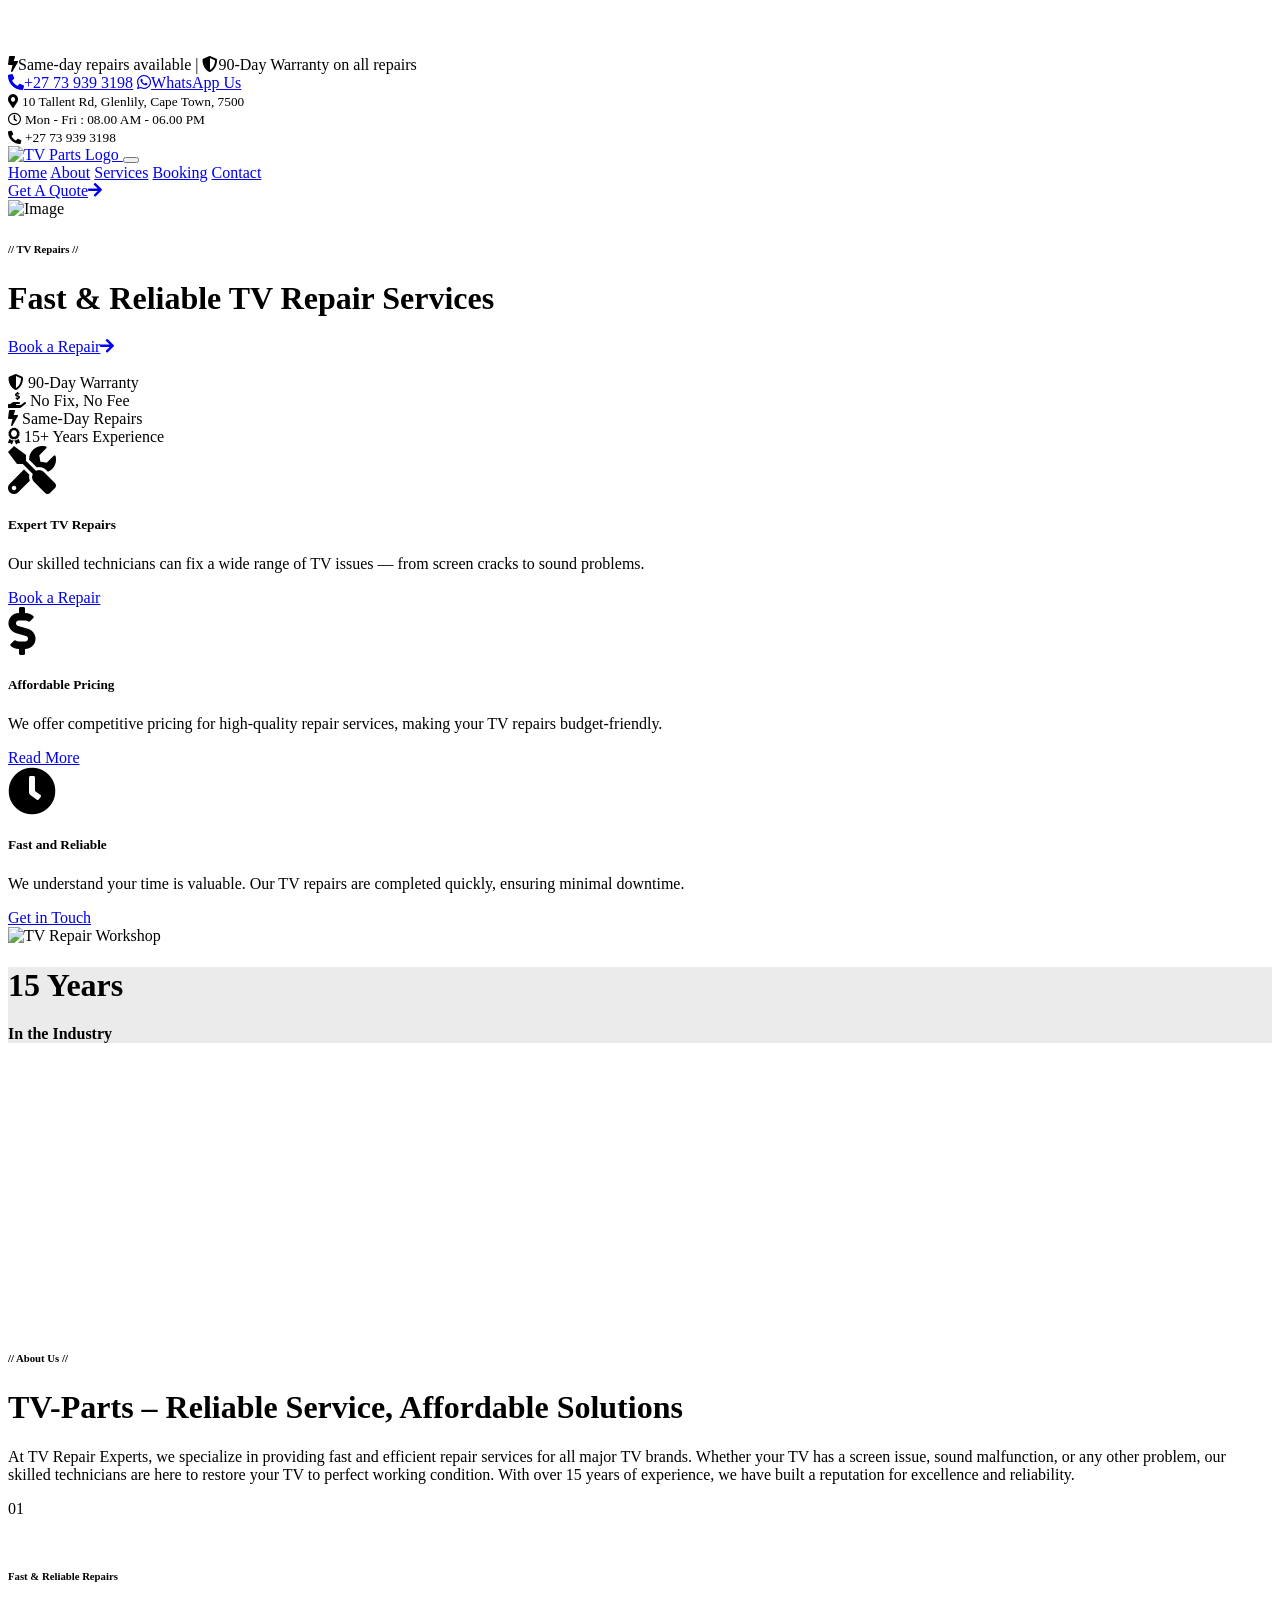
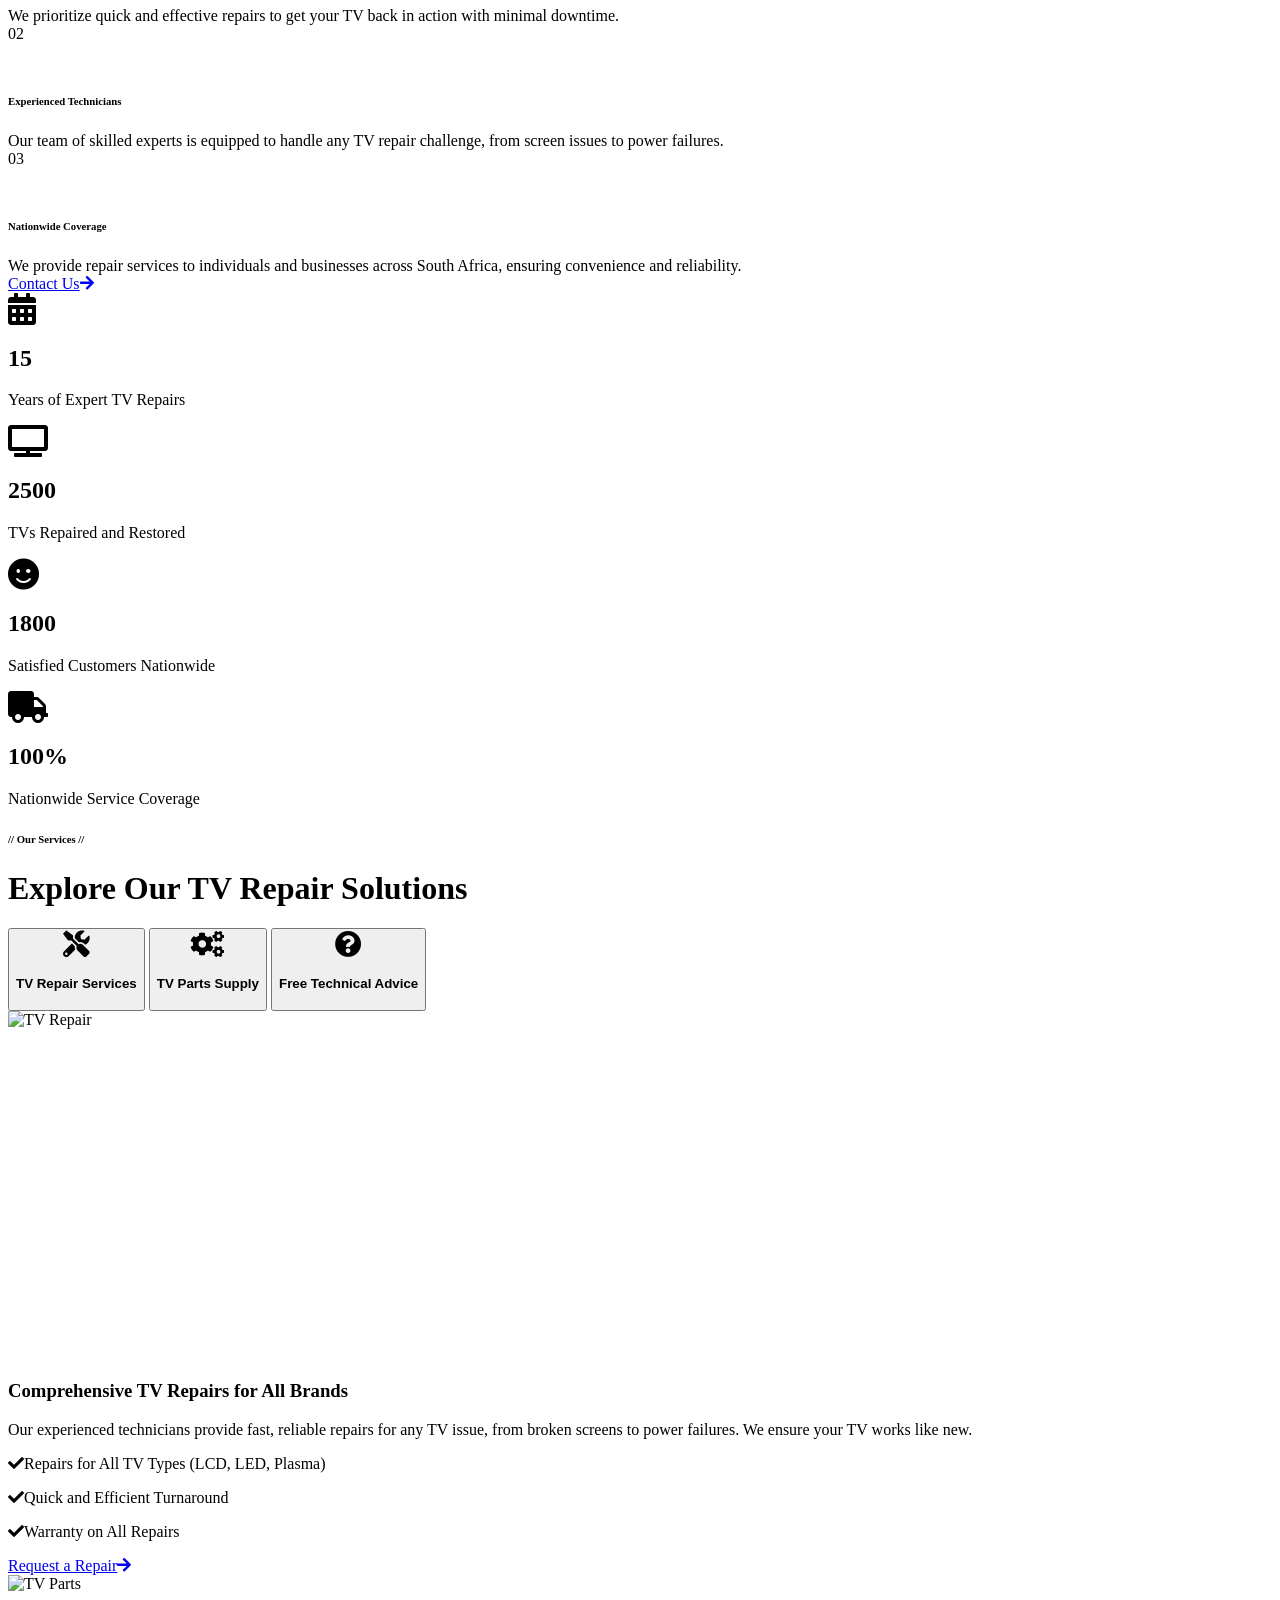
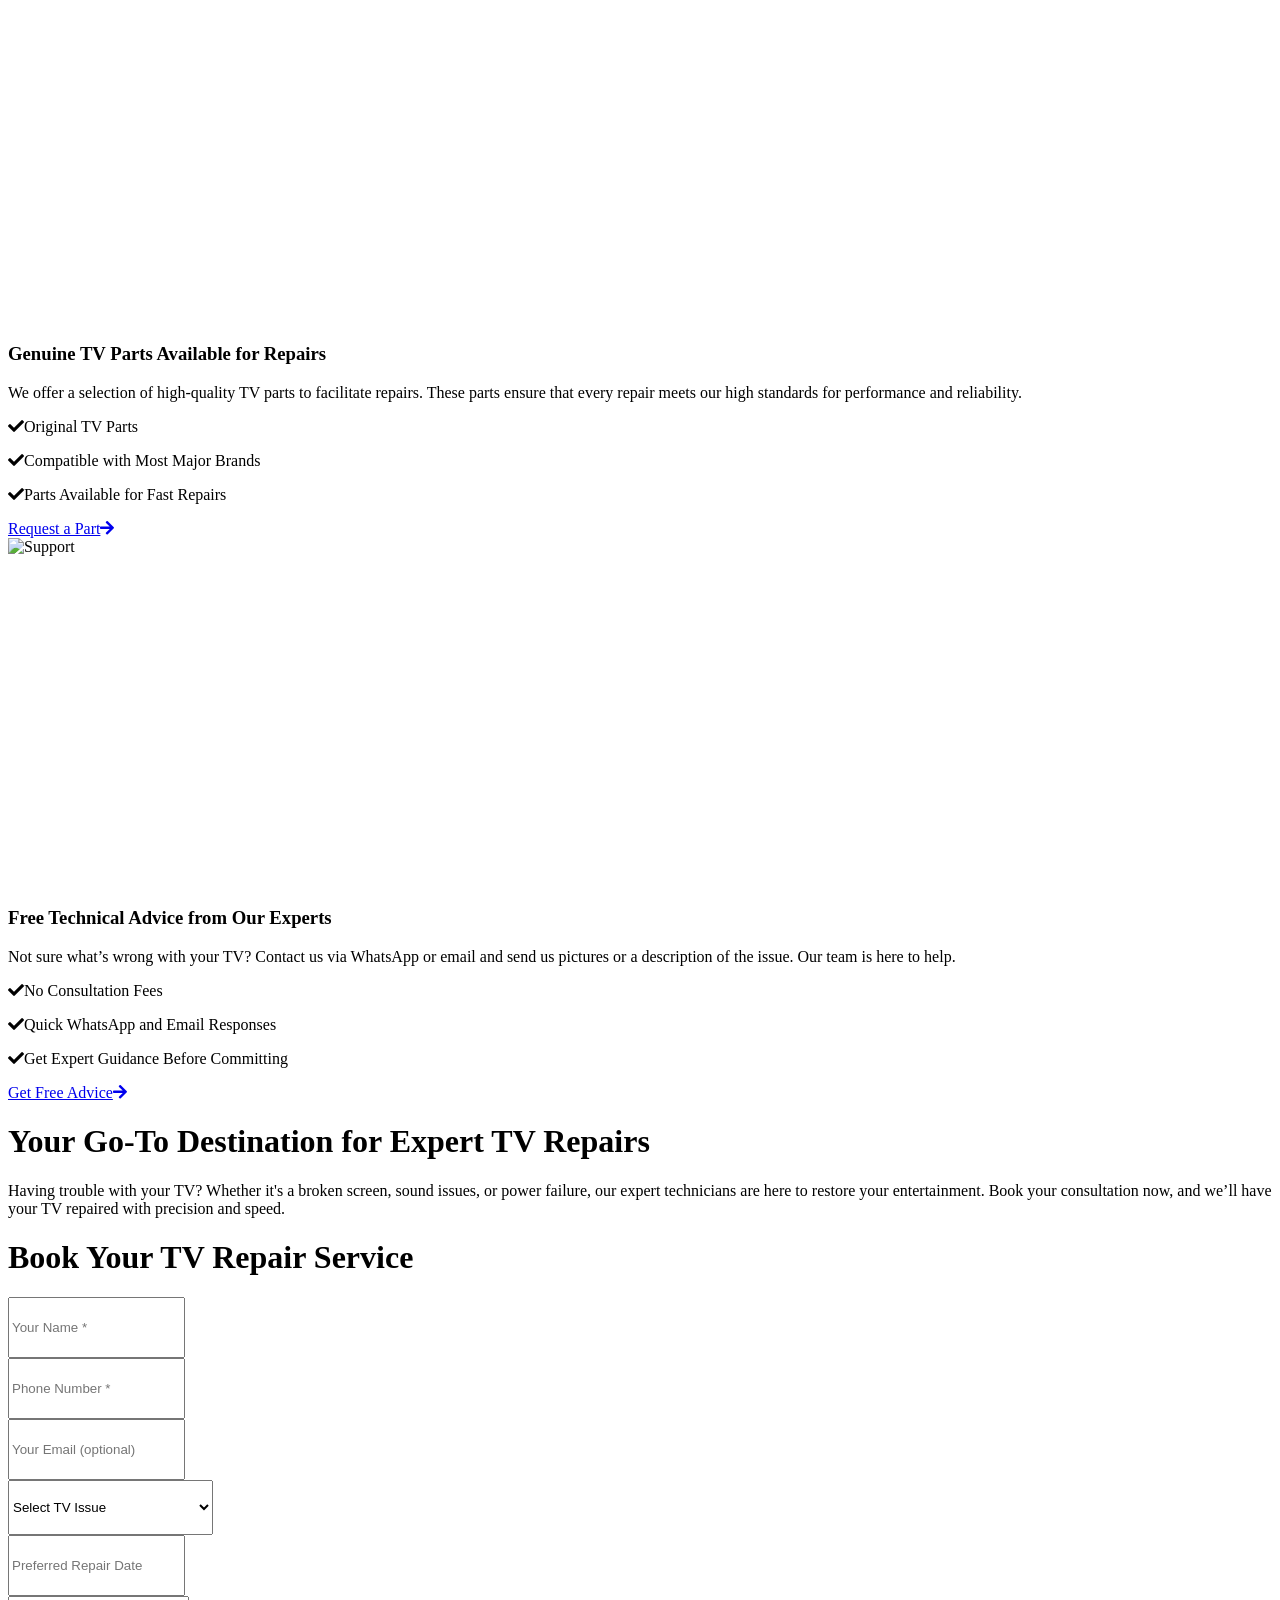
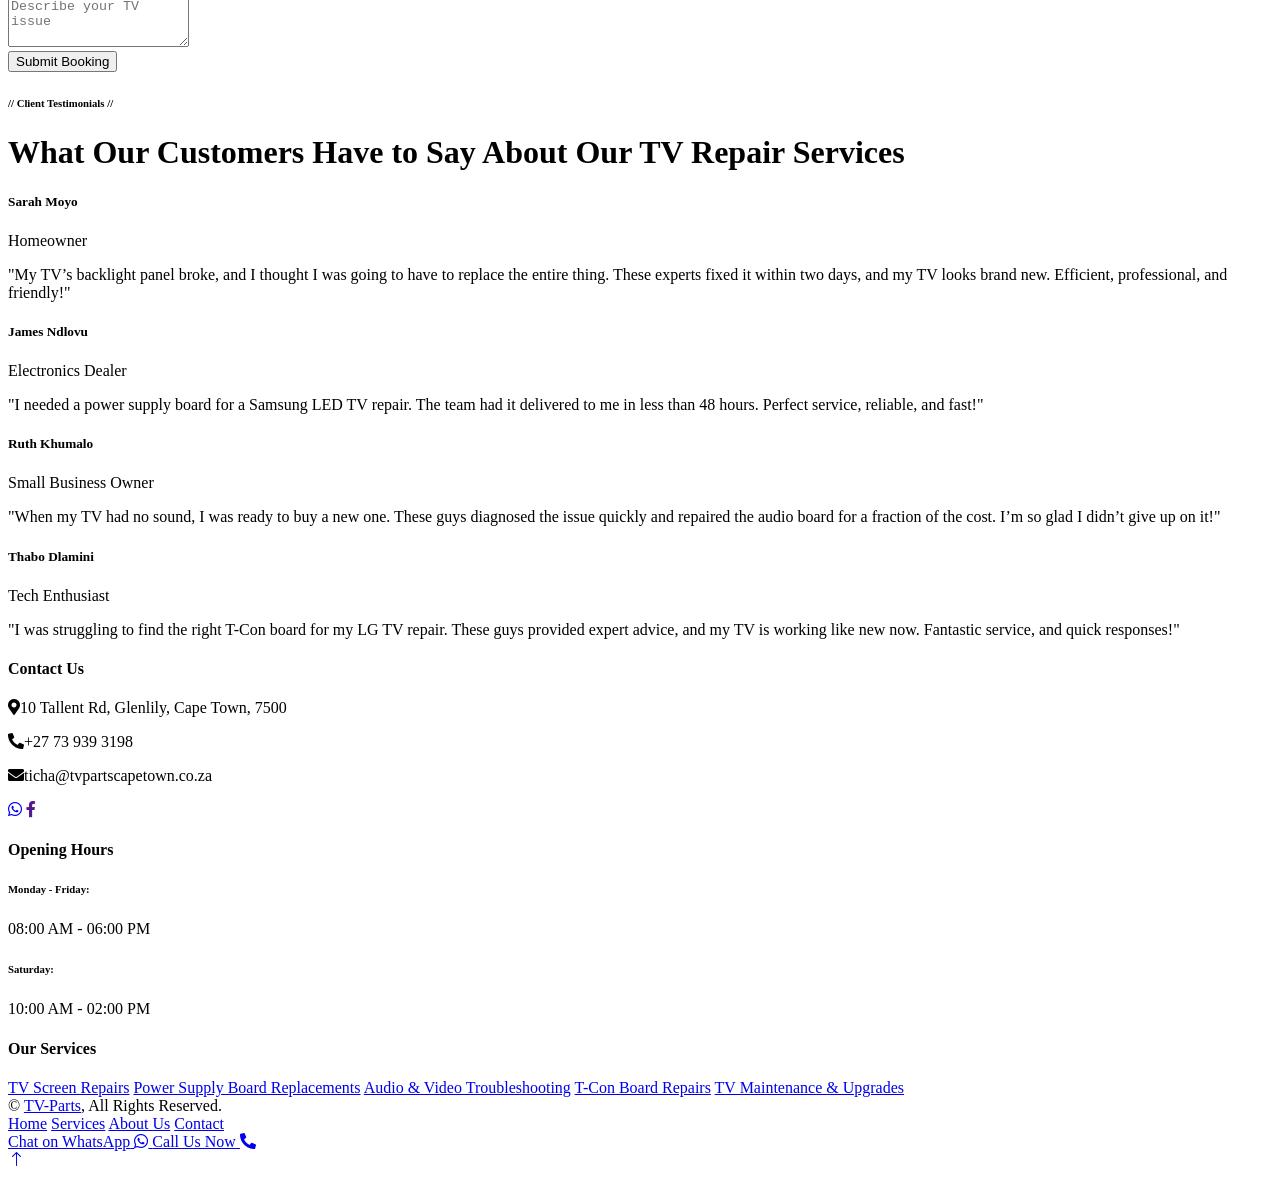
==== index.html @ e62d8621 "Add files via upload" ====
<!DOCTYPE html>
<html lang="en">

<head>
    <meta charset="utf-8">
    <title>Home - Professional TV Repairs in Cape Town</title>
    <meta content="width=device-width, initial-scale=1.0" name="viewport">
    <meta name="description"
        content="Affordable, expert TV repairs in Cape Town. We fix all brands and models—fast, honest, and guaranteed service." />
    <meta name="robots" content="index, follow, max-snippet:-1, max-video-preview:-1, max-image-preview:large" />
    <link rel="canonical" href="https://tvparts.netlify.app/" />
    <meta property="og:title" content="TV Repairs - Fast & Reliable Service in Cape Town" />
    <meta property="og:description"
        content="Need a TV repaired or a replacement part? Our workshop offers trusted repairs and quality parts at the best prices in Cape Town." />

    <!-- Favicon -->
    <link rel="icon" type="image/png" href="/favicon-96x96.png" sizes="96x96" />
    <link rel="icon" type="image/svg+xml" href="/favicon.svg" />
    <link rel="shortcut icon" href="/favicon.ico" />
    <link rel="apple-touch-icon" sizes="180x180" href="/apple-touch-icon.png" />
    <meta name="apple-mobile-web-app-title" content="TV Parts" />
    <link rel="manifest" href="/site.webmanifest" />

    <!-- Google Web Fonts -->
    <link rel="preconnect" href="https://fonts.googleapis.com">
    <link rel="preconnect" href="https://fonts.gstatic.com" crossorigin>
    <link href="https://fonts.googleapis.com/css2?family=Barlow:wght@600;700&family=Ubuntu:wght@400;500&display=swap"
        rel="stylesheet">

    <!-- Icon Font Stylesheet -->
    <link href="https://cdnjs.cloudflare.com/ajax/libs/font-awesome/5.10.0/css/all.min.css" rel="stylesheet">
    <link href="https://cdn.jsdelivr.net/npm/bootstrap-icons@1.4.1/font/bootstrap-icons.css" rel="stylesheet">

    <!-- Libraries Stylesheet -->
    <link href="lib/animate/animate.min.css" rel="stylesheet">
    <link href="lib/owlcarousel/assets/owl.carousel.min.css" rel="stylesheet">
    <link href="lib/tempusdominus/css/tempusdominus-bootstrap-4.min.css" rel="stylesheet" />

    <!-- Customized Bootstrap Stylesheet -->
    <link href="css/bootstrap.min.css" rel="stylesheet">

    <!-- Template Stylesheet -->
    <link href="css/style.css" rel="stylesheet">

    <!-- Google tag (gtag.js) -->
    <script async src="https://www.googletagmanager.com/gtag/js?id=G-TW5PKXW6RY"></script>
    <script>
        window.dataLayer = window.dataLayer || [];
        function gtag() { dataLayer.push(arguments); }
        gtag('js', new Date());
        gtag('config', 'G-TW5PKXW6RY');
    </script>
</head>

<body>
    <!-- Spinner Start -->
    <div id="spinner"
        class="show bg-white position-fixed translate-middle w-100 vh-100 top-50 start-50 d-flex align-items-center justify-content-center">
        <div class="spinner-border text-primary" style="width: 3rem; height: 3rem;" role="status">
            <span class="sr-only">Loading...</span>
        </div>
    </div>
    <!-- Spinner End -->


    <!-- Sticky Top Contact Bar -->
    <div class="top-contact-bar d-none d-md-block">
        <div class="container">
            <div class="d-flex justify-content-between align-items-center">
                <div>
                    <i class="fa fa-bolt me-2"></i>Same-day repairs available | <i
                        class="fa fa-shield-alt ms-3 me-2"></i>90-Day Warranty on all repairs
                </div>
                <div>
                    <a href="tel:+27739393198" class="me-4"><i class="fa fa-phone-alt me-2"></i>+27 73 939 3198</a>
                    <a href="https://wa.me/27739393198" class="highlight"><i class="fab fa-whatsapp me-2"></i>WhatsApp
                        Us</a>
                </div>
            </div>
        </div>
    </div>
    <!-- Sticky Top Contact Bar End -->


    <!-- Topbar Start -->
    <div class="container-fluid bg-light p-0">
        <div class="row gx-0 d-none d-lg-flex">
            <div class="col-lg-7 px-5 text-start">
                <div class="h-100 d-inline-flex align-items-center py-3 me-4">
                    <small class="fa fa-map-marker-alt text-primary me-2"></small>
                    <small>10 Tallent Rd, Glenlily, Cape Town, 7500</small>
                </div>
                <div class="h-100 d-inline-flex align-items-center py-3">
                    <small class="far fa-clock text-primary me-2"></small>
                    <small>Mon - Fri : 08.00 AM - 06.00 PM</small>
                </div>
            </div>
            <div class="col-lg-5 px-5 text-end">
                <div class="h-100 d-inline-flex align-items-center py-3 me-4">
                    <small class="fa fa-phone-alt text-primary me-2"></small>
                    <small>+27 73 939 3198
                    </small>
                </div>
                <!--
                <div class="h-100 d-inline-flex align-items-center">
                    <a class="btn btn-sm-square bg-white text-primary me-1" href=""><i class="fab fa-facebook-f"></i></a>
                    <a class="btn btn-sm-square bg-white text-primary me-1" href=""><i class="fab fa-twitter"></i></a>
                    <a class="btn btn-sm-square bg-white text-primary me-1" href=""><i class="fab fa-linkedin-in"></i></a>
                    <a class="btn btn-sm-square bg-white text-primary me-0" href=""><i class="fab fa-instagram"></i></a>
                </div>
                -->
            </div>
        </div>
    </div>
    <!-- Topbar End -->


    <!-- Navbar Start -->
    <nav class="navbar navbar-expand-lg bg-white navbar-light shadow sticky-top p-0">
        <a href="index.html" class="navbar-brand d-flex align-items-center px-4 px-lg-5">
            <img src="img/TV-Parts-logo.svg" alt="TV Parts Logo" height="50">
        </a>

        <button type="button" class="navbar-toggler me-4" data-bs-toggle="collapse" data-bs-target="#navbarCollapse">
            <span class="navbar-toggler-icon"></span>
        </button>
        <div class="collapse navbar-collapse" id="navbarCollapse">
            <div class="navbar-nav ms-auto p-4 p-lg-0">
                <a href="index.html" class="nav-item nav-link active">Home</a>
                <a href="about.html" class="nav-item nav-link">About</a>
                <a href="service.html" class="nav-item nav-link">Services</a>
                <a href="booking.html" class="nav-item nav-link">Booking</a>
                <a href="contact.html" class="nav-item nav-link">Contact</a>
            </div>
            <a href="booking.html" class="btn btn-primary py-4 px-lg-5 d-none d-lg-block">Get A Quote<i
                    class="fa fa-arrow-right ms-3"></i></a>
        </div>
    </nav>
    <!-- Navbar End -->


    <!-- Carousel Start -->
    <div class="container-fluid p-0 mb-5">
        <div id="header-carousel" class="carousel slide" data-bs-ride="carousel">
            <div class="carousel-inner">
                <!--
                <div class="carousel-item active">
                    <img class="w-100" src="img/carousel-bg-1.jpg" alt="Image">
                    <div class="carousel-caption d-flex align-items-center">
                        <div class="container">
                            <div class="row align-items-center justify-content-center justify-content-lg-start">
                                <div class="col-10 col-lg-7 text-center text-lg-start">
                                    <h6 class="text-white text-uppercase mb-3 animated slideInDown">// Replacement Parts //</h6>
                                    <h1 class="display-3 text-white mb-4 pb-3 animated slideInDown">High-Quality TV Parts at Affordable Prices</h1>
                                    <a href="booking.html" class="btn btn-primary py-3 px-5 animated slideInDown">Shop Now<i class="fa fa-arrow-right ms-3"></i></a>
                                </div>
                                <div class="col-lg-5 d-none d-lg-flex animated zoomIn">
                                    <img class="img-fluid" src="img/carousel-1.png" alt="">
                                </div>
                            </div>
                        </div>
                    </div>
                </div>
                -->
                <div class="carousel-item active">
                    <img class="w-100" src="img/carousel-bg-2.jpg" alt="Image">
                    <div class="carousel-caption d-flex align-items-center">
                        <div class="container">
                            <div class="row align-items-center justify-content-center justify-content-lg-start">
                                <div class="col-10 col-lg-7 text-center text-lg-start">
                                    <h6 class="text-white text-uppercase mb-3 animated slideInDown">// TV Repairs //
                                    </h6>
                                    <h1 class="display-3 text-white mb-4 pb-3 animated slideInDown">Fast & Reliable TV
                                        Repair Services</h1>
                                    <a href="booking.html" class="btn btn-primary py-3 px-5 animated slideInDown">Book a
                                        Repair<i class="fa fa-arrow-right ms-3"></i></a>
                                </div>
                                <div class="col-lg-5 d-none d-lg-flex animated zoomIn">
                                    <img class="img-fluid" src="img/carousel-2.png" alt="">
                                </div>
                            </div>
                        </div>
                    </div>
                </div>
            </div>
            <!--
            <button class="carousel-control-prev" type="button" data-bs-target="#header-carousel"
                data-bs-slide="prev">
                <span class="carousel-control-prev-icon" aria-hidden="true"></span>
                <span class="visually-hidden">Previous</span>
            </button>
            <button class="carousel-control-next" type="button" data-bs-target="#header-carousel"
                data-bs-slide="next">
                <span class="carousel-control-next-icon" aria-hidden="true"></span>
                <span class="visually-hidden">Next</span>
            </button>
            -->
        </div>
    </div>
    <!-- Carousel End -->


    <!-- Trust Badges -->
    <div class="trust-badges wow fadeIn" data-wow-delay="0.1s">
        <div class="container">
            <div class="row text-center">
                <div class="col-md-3 col-6 mb-3 mb-md-0">
                    <div class="trust-badge">
                        <i class="fa fa-shield-alt"></i>
                        <span>90-Day Warranty</span>
                    </div>
                </div>
                <div class="col-md-3 col-6 mb-3 mb-md-0">
                    <div class="trust-badge">
                        <i class="fa fa-hand-holding-usd"></i>
                        <span>No Fix, No Fee</span>
                    </div>
                </div>
                <div class="col-md-3 col-6">
                    <div class="trust-badge">
                        <i class="fa fa-bolt"></i>
                        <span>Same-Day Repairs</span>
                    </div>
                </div>
                <div class="col-md-3 col-6">
                    <div class="trust-badge">
                        <i class="fa fa-award"></i>
                        <span>15+ Years Experience</span>
                    </div>
                </div>
            </div>
        </div>
    </div>
    <!-- Trust Badges End -->


    <!-- Info Start -->
    <div class="container-xxl py-5">
        <div class="container">
            <div class="row g-4">
                <!-- Reliable TV Repairs -->
                <div class="col-lg-4 col-md-6 wow fadeInUp" data-wow-delay="0.1s">
                    <div class="d-flex py-5 px-4 bg-light">
                        <i class="fa fa-tools fa-3x text-primary flex-shrink-0"></i>
                        <div class="ps-4">
                            <h5 class="mb-3">Expert TV Repairs</h5>
                            <p>Our skilled technicians can fix a wide range of TV issues — from screen cracks to sound
                                problems.</p>
                            <a class="text-secondary border-bottom" href="booking.html">Book a Repair</a>
                        </div>
                    </div>
                </div>

                <!-- Affordable TV Repair Services -->
                <div class="col-lg-4 col-md-6 wow fadeInUp" data-wow-delay="0.3s">
                    <div class="d-flex py-5 px-4">
                        <i class="fa fa-dollar-sign fa-3x text-primary flex-shrink-0"></i>
                        <div class="ps-4">
                            <h5 class="mb-3">Affordable Pricing</h5>
                            <p>We offer competitive pricing for high-quality repair services, making your TV repairs
                                budget-friendly.</p>
                            <a class="text-secondary border-bottom" href="#about">Read More</a>
                        </div>
                    </div>
                </div>

                <!-- Fast and Reliable Service -->
                <div class="col-lg-4 col-md-6 wow fadeInUp" data-wow-delay="0.5s">
                    <div class="d-flex py-5 px-4 bg-light">
                        <i class="fa fa-clock fa-3x text-primary flex-shrink-0"></i>
                        <div class="ps-4">
                            <h5 class="mb-3">Fast and Reliable</h5>
                            <p>We understand your time is valuable. Our TV repairs are completed quickly, ensuring
                                minimal downtime.</p>
                            <a class="text-secondary border-bottom" href="contact.html">Get in Touch</a>
                        </div>
                    </div>
                </div>
            </div>
        </div>
    </div>
    <!-- Info End -->




    <!-- About Start -->
    <div class="container-xxl py-5" id="about">
        <div class="container">
            <div class="row g-5">
                <!-- Image Section -->
                <div class="col-lg-6 pt-4" style="min-height: 400px;">
                    <div class="position-relative h-100 wow fadeIn" data-wow-delay="0.1s">
                        <img class="position-absolute img-fluid w-100 h-100" src="img/about.jpg"
                            style="object-fit: cover;" alt="TV Repair Workshop">
                        <div class="position-absolute top-0 end-0 mt-n4 me-n4 py-4 px-5"
                            style="background: rgba(0, 0, 0, .08);">
                            <h1 class="display-4 text-white mb-0">15 <span class="fs-4">Years</span></h1>
                            <h4 class="text-white">In the Industry</h4>
                        </div>
                    </div>
                </div>

                <!-- Text Content -->
                <div class="col-lg-6">
                    <h6 class="text-primary text-uppercase">// About Us //</h6>
                    <h1 class="mb-4"><span class="text-primary">TV-Parts</span> – Reliable Service, Affordable Solutions
                    </h1>
                    <p class="mb-4">
                        At TV Repair Experts, we specialize in providing fast and efficient repair services for all
                        major TV brands. Whether your TV has a screen issue, sound malfunction, or any other problem,
                        our skilled technicians are here to restore your TV to perfect working condition. With over 15
                        years of experience, we have built a reputation for excellence and reliability.
                    </p>

                    <!-- Feature List -->
                    <div class="row g-4 mb-3 pb-3">
                        <!-- Fast and Reliable Repairs -->
                        <div class="col-12 wow fadeIn" data-wow-delay="0.1s">
                            <div class="d-flex">
                                <div class="bg-light d-flex flex-shrink-0 align-items-center justify-content-center mt-1"
                                    style="width: 45px; height: 45px;">
                                    <span class="fw-bold text-secondary">01</span>
                                </div>
                                <div class="ps-3">
                                    <h6>Fast & Reliable Repairs</h6>
                                    <span>We prioritize quick and effective repairs to get your TV back in action with
                                        minimal downtime.</span>
                                </div>
                            </div>
                        </div>

                        <!-- Expert Technicians -->
                        <div class="col-12 wow fadeIn" data-wow-delay="0.3s">
                            <div class="d-flex">
                                <div class="bg-light d-flex flex-shrink-0 align-items-center justify-content-center mt-1"
                                    style="width: 45px; height: 45px;">
                                    <span class="fw-bold text-secondary">02</span>
                                </div>
                                <div class="ps-3">
                                    <h6>Experienced Technicians</h6>
                                    <span>Our team of skilled experts is equipped to handle any TV repair challenge,
                                        from screen issues to power failures.</span>
                                </div>
                            </div>
                        </div>

                        <!-- Nationwide Service -->
                        <div class="col-12 wow fadeIn" data-wow-delay="0.5s">
                            <div class="d-flex">
                                <div class="bg-light d-flex flex-shrink-0 align-items-center justify-content-center mt-1"
                                    style="width: 45px; height: 45px;">
                                    <span class="fw-bold text-secondary">03</span>
                                </div>
                                <div class="ps-3">
                                    <h6>Nationwide Coverage</h6>
                                    <span>We provide repair services to individuals and businesses across South Africa,
                                        ensuring convenience and reliability.</span>
                                </div>
                            </div>
                        </div>
                    </div>

                    <a href="contact.html" class="btn btn-primary py-3 px-5">Contact Us<i
                            class="fa fa-arrow-right ms-3"></i></a>
                </div>
            </div>
        </div>
    </div>
    <!-- About End -->




    <!-- Fact Start -->
    <div class="container-fluid fact bg-dark my-5 py-5">
        <div class="container">
            <div class="row g-4">
                <!-- Years in Business -->
                <div class="col-md-6 col-lg-3 text-center wow fadeIn" data-wow-delay="0.1s">
                    <i class="fa fa-calendar-alt fa-2x text-white mb-3"></i>
                    <h2 class="text-white mb-2" data-toggle="counter-up">15</h2>
                    <p class="text-white mb-0">Years of Expert TV Repairs</p>
                </div>

                <!-- TVs Repaired -->
                <div class="col-md-6 col-lg-3 text-center wow fadeIn" data-wow-delay="0.3s">
                    <i class="fa fa-tv fa-2x text-white mb-3"></i>
                    <h2 class="text-white mb-2" data-toggle="counter-up">2500</h2>
                    <p class="text-white mb-0">TVs Repaired and Restored</p>
                </div>

                <!-- Clients Served -->
                <div class="col-md-6 col-lg-3 text-center wow fadeIn" data-wow-delay="0.5s">
                    <i class="fa fa-smile fa-2x text-white mb-3"></i>
                    <h2 class="text-white mb-2" data-toggle="counter-up">1800</h2>
                    <p class="text-white mb-0">Satisfied Customers Nationwide</p>
                </div>

                <!-- Nationwide Service -->
                <div class="col-md-6 col-lg-3 text-center wow fadeIn" data-wow-delay="0.7s">
                    <i class="fa fa-truck fa-2x text-white mb-3"></i>
                    <h2 class="text-white mb-2" data-toggle="">100%</h2>
                    <p class="text-white mb-0">Nationwide Service Coverage</p>
                </div>
            </div>
        </div>
    </div>
    <!-- Fact End -->



    <!-- Service Start -->
    <div class="container-xxl service py-5" id="services">
        <div class="container">
            <div class="text-center wow fadeInUp" data-wow-delay="0.1s">
                <h6 class="text-primary text-uppercase">// Our Services //</h6>
                <h1 class="mb-5">Explore Our TV Repair Solutions</h1>
            </div>
            <div class="row g-4 wow fadeInUp" data-wow-delay="0.3s">
                <div class="col-lg-4">
                    <div class="nav w-100 nav-pills me-4">
                        <button class="nav-link w-100 d-flex align-items-center text-start p-4 mb-4 active"
                            data-bs-toggle="pill" data-bs-target="#tab-pane-1" type="button">
                            <i class="fa fa-tools fa-2x me-3"></i>
                            <h4 class="m-0">TV Repair Services</h4>
                        </button>
                        <button class="nav-link w-100 d-flex align-items-center text-start p-4 mb-4"
                            data-bs-toggle="pill" data-bs-target="#tab-pane-2" type="button">
                            <i class="fa fa-cogs fa-2x me-3"></i>
                            <h4 class="m-0">TV Parts Supply</h4>
                        </button>
                        <button class="nav-link w-100 d-flex align-items-center text-start p-4 mb-0"
                            data-bs-toggle="pill" data-bs-target="#tab-pane-3" type="button">
                            <i class="fa fa-question-circle fa-2x me-3"></i>
                            <h4 class="m-0">Free Technical Advice</h4>
                        </button>
                    </div>
                </div>
                <div class="col-lg-8">
                    <div class="tab-content w-100">
                        <!-- TV Repair Services -->
                        <div class="tab-pane fade show active" id="tab-pane-1">
                            <div class="row g-4">
                                <div class="col-md-6" style="min-height: 350px;">
                                    <div class="position-relative h-100">
                                        <img class="position-absolute img-fluid w-100 h-100" src="img/service-1.jpg"
                                            style="object-fit: cover;" alt="TV Repair">
                                    </div>
                                </div>
                                <div class="col-md-6">
                                    <h3 class="mb-3">Comprehensive TV Repairs for All Brands</h3>
                                    <p class="mb-4">Our experienced technicians provide fast, reliable repairs for any
                                        TV issue, from broken screens to power failures. We ensure your TV works like
                                        new.</p>
                                    <p><i class="fa fa-check text-success me-3"></i>Repairs for All TV Types (LCD, LED,
                                        Plasma)</p>
                                    <p><i class="fa fa-check text-success me-3"></i>Quick and Efficient Turnaround</p>
                                    <p><i class="fa fa-check text-success me-3"></i>Warranty on All Repairs</p>
                                    <a href="contact.html" class="btn btn-primary py-3 px-5 mt-3">Request a Repair<i
                                            class="fa fa-arrow-right ms-3"></i></a>
                                </div>
                            </div>
                        </div>

                        <!-- TV Parts Supply -->
                        <div class="tab-pane fade" id="tab-pane-2">
                            <div class="row g-4">
                                <div class="col-md-6" style="min-height: 350px;">
                                    <div class="position-relative h-100">
                                        <img class="position-absolute img-fluid w-100 h-100" src="img/service-2.jpg"
                                            style="object-fit: cover;" alt="TV Parts">
                                    </div>
                                </div>
                                <div class="col-md-6">
                                    <h3 class="mb-3">Genuine TV Parts Available for Repairs</h3>
                                    <p class="mb-4">We offer a selection of high-quality TV parts to facilitate repairs.
                                        These parts ensure that every repair meets our high standards for performance
                                        and reliability.</p>
                                    <p><i class="fa fa-check text-success me-3"></i>Original TV Parts</p>
                                    <p><i class="fa fa-check text-success me-3"></i>Compatible with Most Major Brands
                                    </p>
                                    <p><i class="fa fa-check text-success me-3"></i>Parts Available for Fast Repairs</p>
                                    <a href="contact.html" class="btn btn-primary py-3 px-5 mt-3">Request a Part<i
                                            class="fa fa-arrow-right ms-3"></i></a>
                                </div>
                            </div>
                        </div>

                        <!-- Free Expert Advice -->
                        <div class="tab-pane fade" id="tab-pane-3">
                            <div class="row g-4">
                                <div class="col-md-6" style="min-height: 350px;">
                                    <div class="position-relative h-100">
                                        <img class="position-absolute img-fluid w-100 h-100" src="img/service-4.jpg"
                                            style="object-fit: cover;" alt="Support">
                                    </div>
                                </div>
                                <div class="col-md-6">
                                    <h3 class="mb-3">Free Technical Advice from Our Experts</h3>
                                    <p class="mb-4">Not sure what’s wrong with your TV? Contact us via WhatsApp or email
                                        and send us pictures or a description of the issue. Our team is here to help.
                                    </p>
                                    <p><i class="fa fa-check text-success me-3"></i>No Consultation Fees</p>
                                    <p><i class="fa fa-check text-success me-3"></i>Quick WhatsApp and Email Responses
                                    </p>
                                    <p><i class="fa fa-check text-success me-3"></i>Get Expert Guidance Before
                                        Committing</p>
                                    <a href="contact.html" class="btn btn-primary py-3 px-5 mt-3">Get Free Advice<i
                                            class="fa fa-arrow-right ms-3"></i></a>
                                </div>
                            </div>
                        </div>

                    </div>
                </div>
            </div>
        </div>
    </div>
    <!-- Service End -->




    <!-- Booking Start -->
    <div class="container-fluid bg-secondary booking my-5 wow fadeInUp" data-wow-delay="0.1s">
        <div class="container" id="booking">
            <div class="row gx-5">
                <div class="col-lg-6 py-5">
                    <div class="py-5">
                        <h1 class="text-white mb-4">Your Go-To Destination for Expert TV Repairs</h1>
                        <p class="text-white mb-0">
                            Having trouble with your TV? Whether it's a broken screen, sound issues, or power failure,
                            our expert technicians are here to restore your entertainment. Book your consultation now,
                            and we’ll have your TV repaired with precision and speed.
                        </p>
                    </div>
                </div>
                <div class="col-lg-6">
                    <div class="bg-primary h-100 d-flex flex-column justify-content-center text-center p-5 wow zoomIn"
                        data-wow-delay="0.6s">
                        <h1 class="text-white mb-4">Book Your TV Repair Service</h1>
                        <!-- Booking Status Message -->
                        <div id="booking-status" class="alert d-none mb-3"></div>
                        <form method="POST" action="send_booking.php">
                            <div class="row g-3">
                                <div class="col-12 col-sm-6">
                                    <input type="text" name="name" class="form-control border-0"
                                        placeholder="Your Name *" style="height: 55px;" required>
                                </div>
                                <div class="col-12 col-sm-6">
                                    <input type="tel" name="phone" class="form-control border-0"
                                        placeholder="Phone Number *" style="height: 55px;" required
                                        pattern="[0-9+\s\-]{10,}">
                                </div>
                                <div class="col-12 col-sm-6">
                                    <input type="email" name="email" class="form-control border-0"
                                        placeholder="Your Email (optional)" style="height: 55px;">
                                </div>
                                <div class="col-12 col-sm-6">
                                    <select name="issue" class="form-select border-0" style="height: 55px;" required>
                                        <option selected disabled value="">Select TV Issue</option>
                                        <option value="1">Screen Repair or Replacement</option>
                                        <option value="2">Power Failure</option>
                                        <option value="3">Audio Problems</option>
                                        <option value="4">General Diagnosis</option>
                                    </select>
                                </div>
                                <div class="col-12 col-sm-6">
                                    <div class="date" id="date1" data-target-input="nearest">
                                        <input type="text" name="date"
                                            class="form-control border-0 datetimepicker-input"
                                            placeholder="Preferred Repair Date" data-target="#date1"
                                            data-toggle="datetimepicker" style="height: 55px;">
                                    </div>
                                </div>
                                <div class="col-12">
                                    <textarea name="description" class="form-control border-0"
                                        placeholder="Describe your TV issue" rows="3"></textarea>
                                </div>
                                <div class="col-12">
                                    <button class="btn btn-secondary w-100 py-3" type="submit">Submit Booking</button>
                                </div>
                            </div>
                        </form>
                    </div>
                </div>
            </div>
        </div>
    </div>
    <!-- Booking End -->



    <!-- Team Start 
    <div class="container-xxl py-5">
        <div class="container">
            <div class="text-center wow fadeInUp" data-wow-delay="0.1s">
                <h6 class="text-primary text-uppercase">// Our Technicians //</h6>
                <h1 class="mb-5">Our Expert Technicians</h1>
            </div>
            <div class="row g-4">
                <div class="col-lg-3 col-md-6 wow fadeInUp" data-wow-delay="0.1s">
                    <div class="team-item">
                        <div class="position-relative overflow-hidden">
                            <img class="img-fluid" src="img/team-1.jpg" alt="">
                            <div class="team-overlay position-absolute start-0 top-0 w-100 h-100">
                                <a class="btn btn-square mx-1" href=""><i class="fab fa-facebook-f"></i></a>
                                <a class="btn btn-square mx-1" href=""><i class="fab fa-twitter"></i></a>
                                <a class="btn btn-square mx-1" href=""><i class="fab fa-instagram"></i></a>
                            </div>
                        </div>
                        <div class="bg-light text-center p-4">
                            <h5 class="fw-bold mb-0">Full Name</h5>
                            <small>Designation</small>
                        </div>
                    </div>
                </div>
                <div class="col-lg-3 col-md-6 wow fadeInUp" data-wow-delay="0.3s">
                    <div class="team-item">
                        <div class="position-relative overflow-hidden">
                            <img class="img-fluid" src="img/team-2.jpg" alt="">
                            <div class="team-overlay position-absolute start-0 top-0 w-100 h-100">
                                <a class="btn btn-square mx-1" href=""><i class="fab fa-facebook-f"></i></a>
                                <a class="btn btn-square mx-1" href=""><i class="fab fa-twitter"></i></a>
                                <a class="btn btn-square mx-1" href=""><i class="fab fa-instagram"></i></a>
                            </div>
                        </div>
                        <div class="bg-light text-center p-4">
                            <h5 class="fw-bold mb-0">Full Name</h5>
                            <small>Designation</small>
                        </div>
                    </div>
                </div>
                <div class="col-lg-3 col-md-6 wow fadeInUp" data-wow-delay="0.5s">
                    <div class="team-item">
                        <div class="position-relative overflow-hidden">
                            <img class="img-fluid" src="img/team-3.jpg" alt="">
                            <div class="team-overlay position-absolute start-0 top-0 w-100 h-100">
                                <a class="btn btn-square mx-1" href=""><i class="fab fa-facebook-f"></i></a>
                                <a class="btn btn-square mx-1" href=""><i class="fab fa-twitter"></i></a>
                                <a class="btn btn-square mx-1" href=""><i class="fab fa-instagram"></i></a>
                            </div>
                        </div>
                        <div class="bg-light text-center p-4">
                            <h5 class="fw-bold mb-0">Full Name</h5>
                            <small>Designation</small>
                        </div>
                    </div>
                </div>
                <div class="col-lg-3 col-md-6 wow fadeInUp" data-wow-delay="0.7s">
                    <div class="team-item">
                        <div class="position-relative overflow-hidden">
                            <img class="img-fluid" src="img/team-4.jpg" alt="">
                            <div class="team-overlay position-absolute start-0 top-0 w-100 h-100">
                                <a class="btn btn-square mx-1" href=""><i class="fab fa-facebook-f"></i></a>
                                <a class="btn btn-square mx-1" href=""><i class="fab fa-twitter"></i></a>
                                <a class="btn btn-square mx-1" href=""><i class="fab fa-instagram"></i></a>
                            </div>
                        </div>
                        <div class="bg-light text-center p-4">
                            <h5 class="fw-bold mb-0">Full Name</h5>
                            <small>Designation</small>
                        </div>
                    </div>
                </div>
            </div>
        </div>
    </div>
     Team End -->


    <!-- Testimonial Start -->
    <div class="container-xxl py-5 wow fadeInUp" data-wow-delay="0.1s">
        <div class="container" id="testimonials">
            <div class="text-center">
                <h6 class="text-primary text-uppercase">// Client Testimonials //</h6>
                <h1 class="mb-5">What Our Customers Have to Say About Our TV Repair Services</h1>
            </div>
            <div class="owl-carousel testimonial-carousel position-relative">
                <div class="testimonial-item text-center">
                    <h5 class="mb-0">Sarah Moyo</h5>
                    <p>Homeowner</p>
                    <div class="testimonial-text bg-light text-center p-4">
                        <p class="mb-0">"My TV’s backlight panel broke, and I thought I was going to have to replace the
                            entire thing. These experts fixed it within two days, and my TV looks brand new. Efficient,
                            professional, and friendly!"</p>
                    </div>
                </div>
                <div class="testimonial-item text-center">
                    <h5 class="mb-0">James Ndlovu</h5>
                    <p>Electronics Dealer</p>
                    <div class="testimonial-text bg-light text-center p-4">
                        <p class="mb-0">"I needed a power supply board for a Samsung LED TV repair. The team had it
                            delivered to me in less than 48 hours. Perfect service, reliable, and fast!"</p>
                    </div>
                </div>
                <div class="testimonial-item text-center">
                    <h5 class="mb-0">Ruth Khumalo</h5>
                    <p>Small Business Owner</p>
                    <div class="testimonial-text bg-light text-center p-4">
                        <p class="mb-0">"When my TV had no sound, I was ready to buy a new one. These guys diagnosed the
                            issue quickly and repaired the audio board for a fraction of the cost. I’m so glad I didn’t
                            give up on it!"</p>
                    </div>
                </div>
                <div class="testimonial-item text-center">
                    <h5 class="mb-0">Thabo Dlamini</h5>
                    <p>Tech Enthusiast</p>
                    <div class="testimonial-text bg-light text-center p-4">
                        <p class="mb-0">"I was struggling to find the right T-Con board for my LG TV repair. These guys
                            provided expert advice, and my TV is working like new now. Fantastic service, and quick
                            responses!"</p>
                    </div>
                </div>
            </div>
        </div>
    </div>
    <!-- Testimonial End -->




    <!-- Footer Start -->
    <div class="container-fluid bg-dark text-light footer pt-5 mt-5 wow fadeIn" data-wow-delay="0.1s">
        <div class="container py-5">
            <div class="row g-5">
                <div class="col-lg-3 col-md-6">
                    <h4 class="text-light mb-4">Contact Us</h4>
                    <p class="mb-2"><i class="fa fa-map-marker-alt me-3"></i>10 Tallent Rd, Glenlily, Cape Town, 7500
                    </p>
                    <p class="mb-2"><i class="fa fa-phone-alt me-3"></i>+27 73 939 3198</p>
                    <p class="mb-2"><i class="fa fa-envelope me-3"></i>ticha@tvpartscapetown.co.za</p>
                    <div class="d-flex pt-2">
                        <a class="btn btn-outline-light btn-social" href="https://wa.me/27739393198"><i
                                class="fab fa-whatsapp"></i></a>
                        <a class="btn btn-outline-light btn-social" href=""><i class="fab fa-facebook-f"></i></a>
                    </div>
                </div>
                <div class="col-lg-3 col-md-6">
                    <h4 class="text-light mb-4">Opening Hours</h4>
                    <h6 class="text-light">Monday - Friday:</h6>
                    <p class="mb-4">08:00 AM - 06:00 PM</p>
                    <h6 class="text-light">Saturday:</h6>
                    <p class="mb-0">10:00 AM - 02:00 PM</p>
                </div>
                <div class="col-lg-3 col-md-6">
                    <h4 class="text-light mb-4">Our Services</h4>
                    <a class="btn btn-link" href="#services">TV Screen Repairs</a>
                    <a class="btn btn-link" href="#services">Power Supply Board Replacements</a>
                    <a class="btn btn-link" href="#services">Audio & Video Troubleshooting</a>
                    <a class="btn btn-link" href="#services">T-Con Board Repairs</a>
                    <a class="btn btn-link" href="#services">TV Maintenance & Upgrades</a>
                </div>
                <!--
                <div class="col-lg-3 col-md-6">
                    <h4 class="text-light mb-4">Stay Updated</h4>
                    <p>Subscribe for the latest offers, tips, and repair updates.</p>
                    <div class="position-relative mx-auto" style="max-width: 400px;">
                        <input class="form-control border-0 w-100 py-3 ps-4 pe-5" type="text" placeholder="Enter your email">
                        <button type="button" class="btn btn-primary py-2 position-absolute top-0 end-0 mt-2 me-2">Sign Up</button>
                    </div>
                </div>
                -->
            </div>
        </div>
        <div class="container">
            <div class="copyright">
                <div class="row">
                    <div class="col-md-6 text-center text-md-start mb-3 mb-md-0">
                        &copy; <a class="border-bottom" href="#">TV-Parts</a>, All Rights Reserved.
                    </div>
                    <div class="col-md-6 text-center text-md-end">
                        <div class="footer-menu">
                            <a href="#">Home</a>
                            <a href="#services">Services</a>
                            <a href="#about">About Us</a>
                            <a href="contact.html">Contact</a>
                        </div>
                    </div>
                </div>
            </div>
        </div>
    </div>
    <!-- Footer End -->



    <!-- Floating Action Buttons -->
    <div class="floating-buttons">
        <a href="https://wa.me/27739393198?text=Hi%2C%20I%20need%20help%20with%20my%20TV" class="floating-btn whatsapp"
            title="Chat on WhatsApp">
            <span class="btn-label">Chat on WhatsApp</span>
            <i class="fab fa-whatsapp"></i>
        </a>
        <a href="tel:+27739393198" class="floating-btn call" title="Call Us Now">
            <span class="btn-label">Call Us Now</span>
            <i class="fa fa-phone-alt"></i>
        </a>
    </div>
    <!-- Floating Action Buttons End -->


    <!-- Back to Top -->
    <a href="#" class="btn btn-lg btn-primary btn-lg-square back-to-top"><i class="bi bi-arrow-up"></i></a>


    <!-- JavaScript Libraries -->
    <script src="https://code.jquery.com/jquery-3.4.1.min.js"></script>
    <script src="https://cdn.jsdelivr.net/npm/bootstrap@5.0.0/dist/js/bootstrap.bundle.min.js"></script>
    <script src="lib/wow/wow.min.js"></script>
    <script src="lib/easing/easing.min.js"></script>
    <script src="lib/waypoints/waypoints.min.js"></script>
    <script src="lib/counterup/counterup.min.js"></script>
    <script src="lib/owlcarousel/owl.carousel.min.js"></script>
    <script src="lib/tempusdominus/js/moment.min.js"></script>
    <script src="lib/tempusdominus/js/moment-timezone.min.js"></script>
    <script src="lib/tempusdominus/js/tempusdominus-bootstrap-4.min.js"></script>

    <!-- Template Javascript -->
    <script src="js/main.js"></script>
</body>

</html>
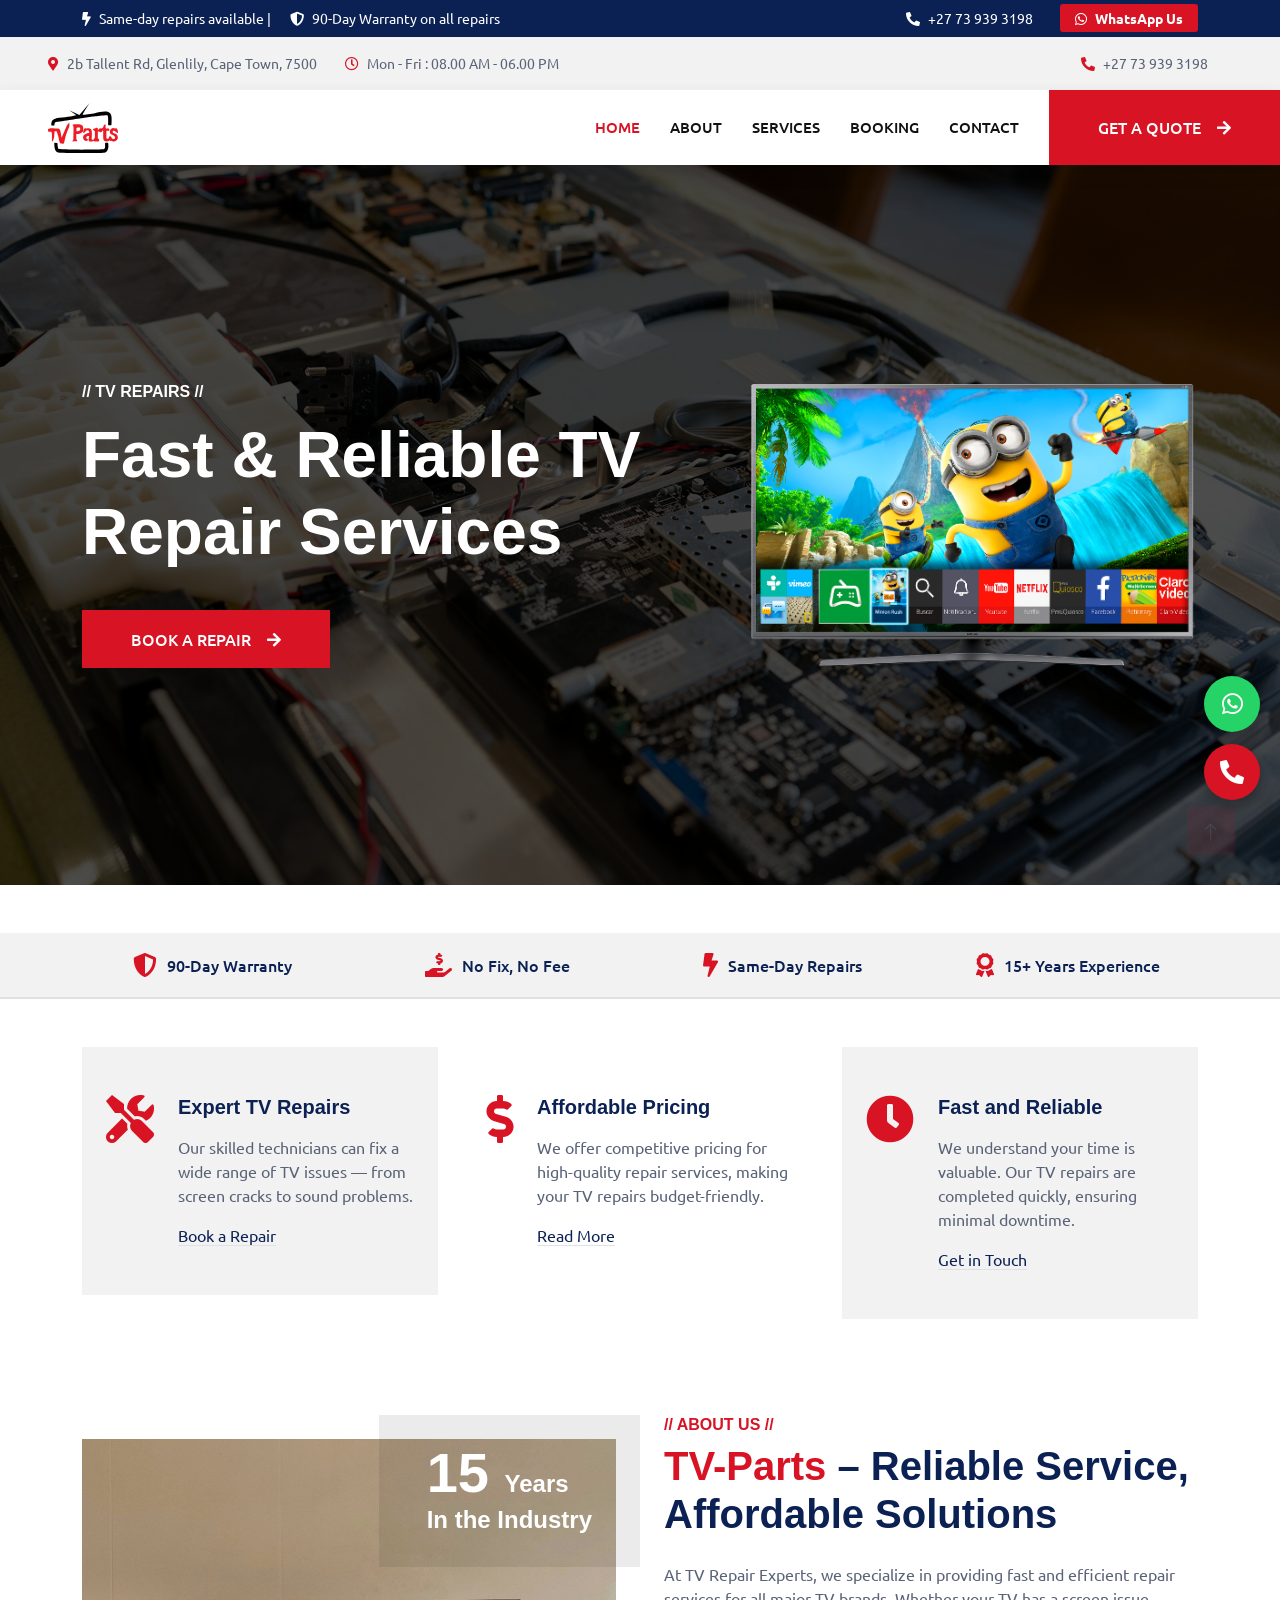
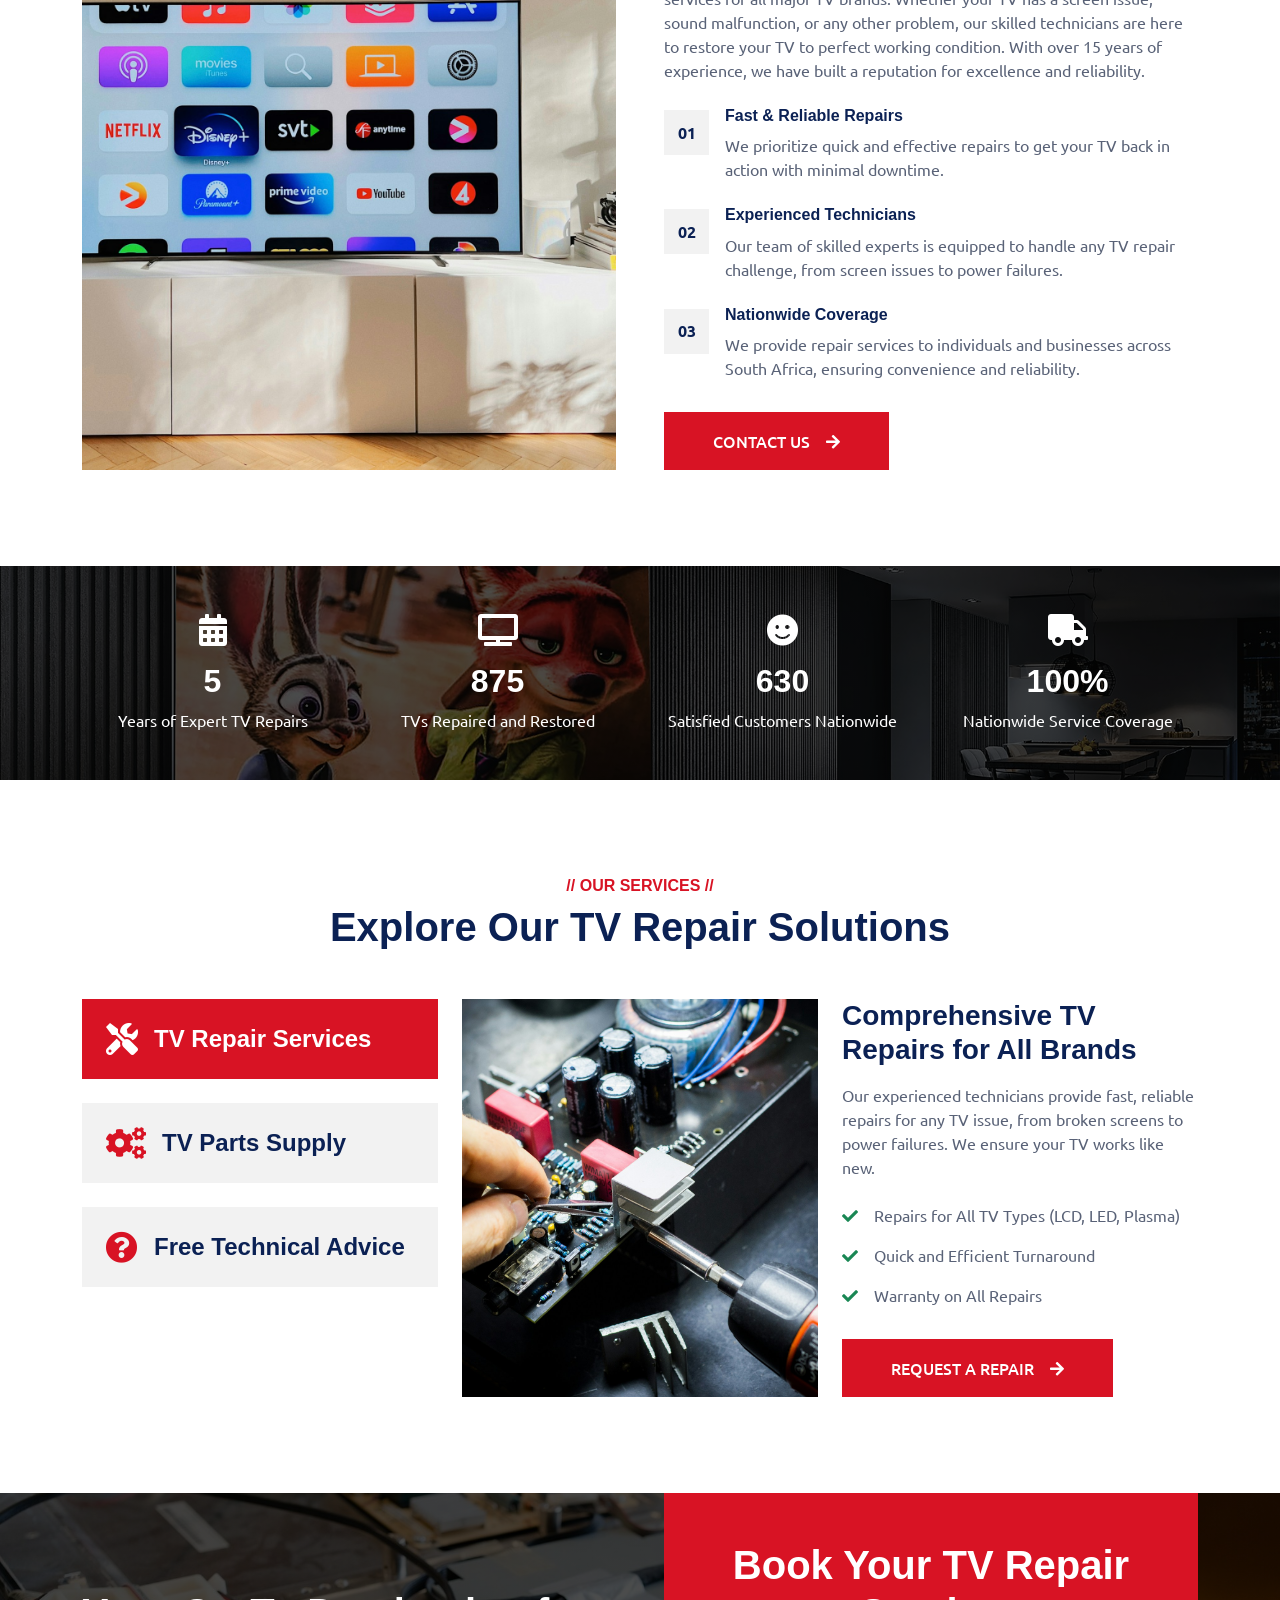
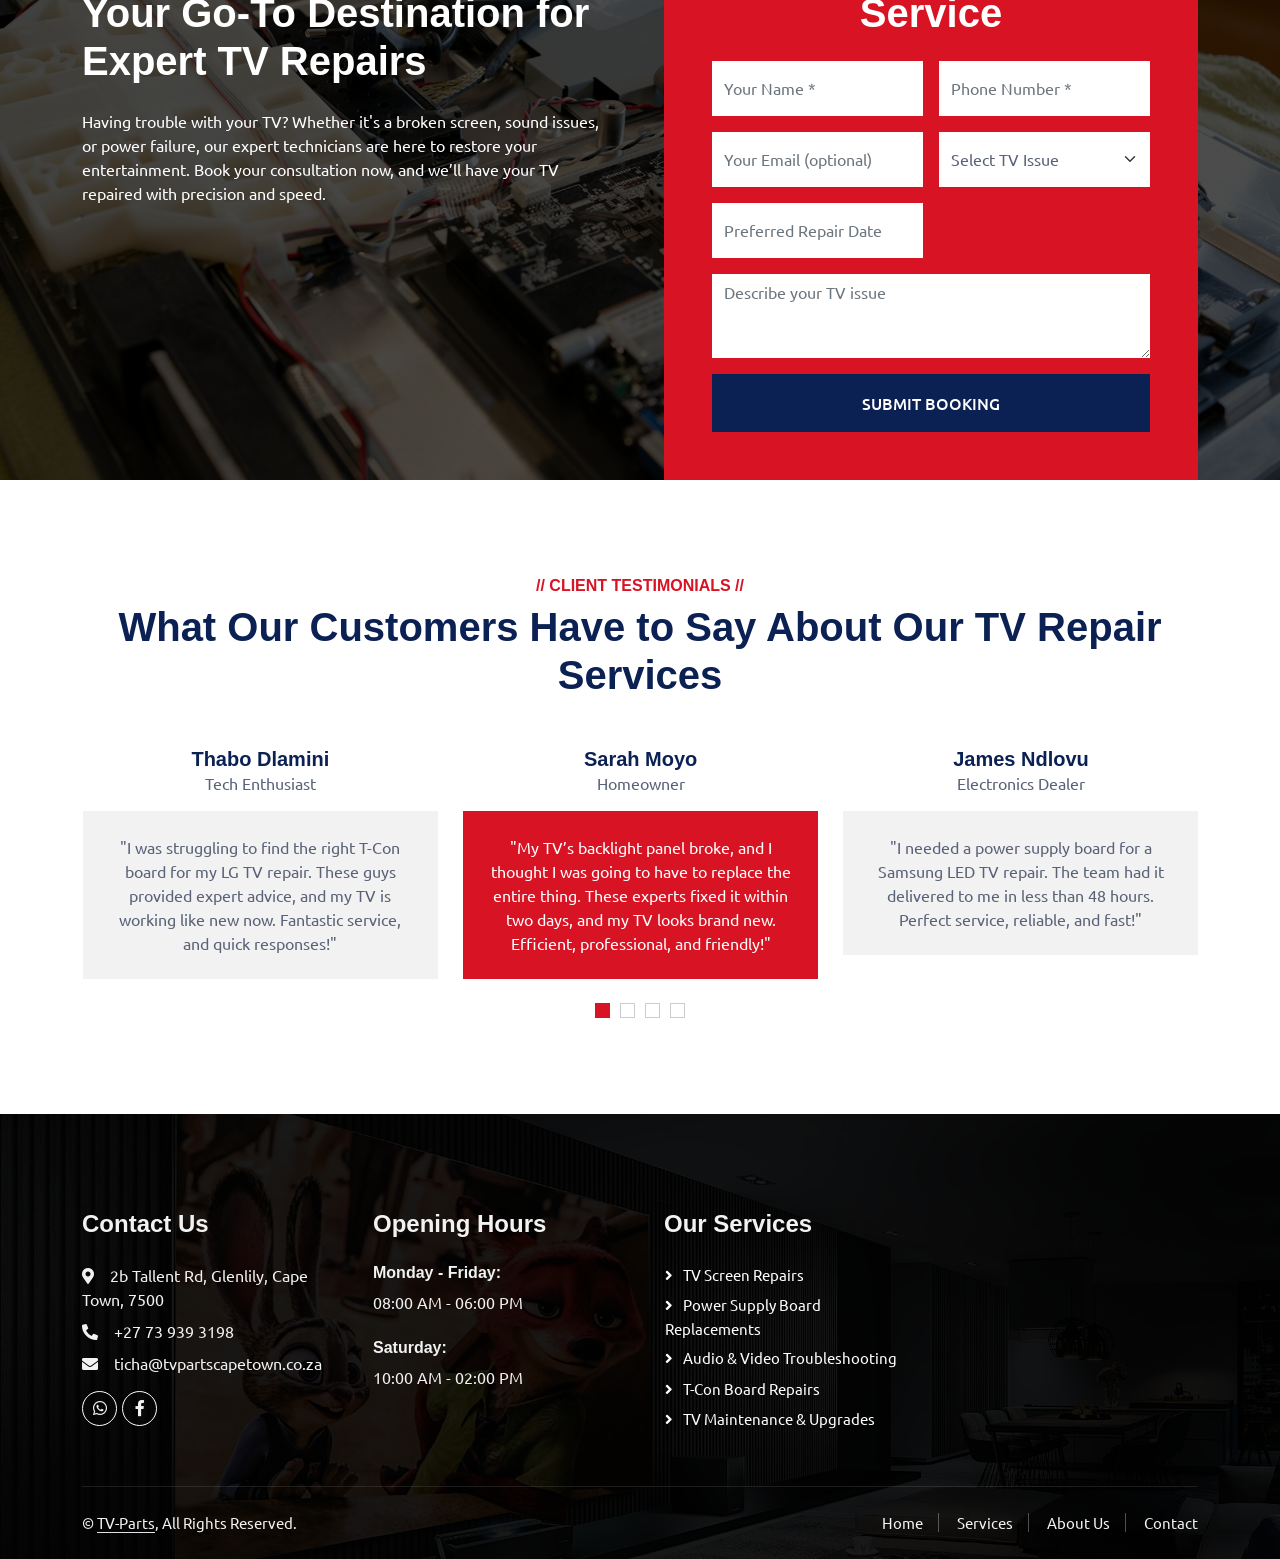
==== commit 02a99725: "Update index.html" ====
--- a/index.html
+++ b/index.html
@@ -88,7 +88,7 @@
             <div class="col-lg-7 px-5 text-start">
                 <div class="h-100 d-inline-flex align-items-center py-3 me-4">
                     <small class="fa fa-map-marker-alt text-primary me-2"></small>
-                    <small>10 Tallent Rd, Glenlily, Cape Town, 7500</small>
+                    <small>2b Tallent Rd, Glenlily, Cape Town, 7500</small>
                 </div>
                 <div class="h-100 d-inline-flex align-items-center py-3">
                     <small class="far fa-clock text-primary me-2"></small>
@@ -727,7 +727,7 @@
             <div class="row g-5">
                 <div class="col-lg-3 col-md-6">
                     <h4 class="text-light mb-4">Contact Us</h4>
-                    <p class="mb-2"><i class="fa fa-map-marker-alt me-3"></i>10 Tallent Rd, Glenlily, Cape Town, 7500
+                    <p class="mb-2"><i class="fa fa-map-marker-alt me-3"></i>2b Tallent Rd, Glenlily, Cape Town, 7500
                     </p>
                     <p class="mb-2"><i class="fa fa-phone-alt me-3"></i>+27 73 939 3198</p>
                     <p class="mb-2"><i class="fa fa-envelope me-3"></i>ticha@tvpartscapetown.co.za</p>
@@ -821,4 +821,4 @@
     <script src="js/main.js"></script>
 </body>
 
-</html>+</html>
--- a/css/style.css
+++ b/css/style.css
@@ -0,0 +1,576 @@
+/********** Template CSS **********/
+:root {
+    --primary: #D81324;
+    --secondary: #0B2154;
+    --light: #F2F2F2;
+    --dark: #111111;
+}
+
+.fw-medium {
+    font-weight: 600 !important;
+}
+
+.back-to-top {
+    position: fixed;
+    display: none;
+    right: 45px;
+    bottom: 45px;
+    z-index: 99;
+}
+
+
+/*** Spinner ***/
+#spinner {
+    opacity: 0;
+    visibility: hidden;
+    transition: opacity .5s ease-out, visibility 0s linear .5s;
+    z-index: 99999;
+}
+
+#spinner.show {
+    transition: opacity .5s ease-out, visibility 0s linear 0s;
+    visibility: visible;
+    opacity: 1;
+}
+
+
+/*** Button ***/
+.btn {
+    font-weight: 500;
+    text-transform: uppercase;
+    transition: .5s;
+}
+
+.btn.btn-primary,
+.btn.btn-secondary {
+    color: #FFFFFF;
+}
+
+.btn-square {
+    width: 38px;
+    height: 38px;
+}
+
+.btn-sm-square {
+    width: 32px;
+    height: 32px;
+}
+
+.btn-lg-square {
+    width: 48px;
+    height: 48px;
+}
+
+.btn-square,
+.btn-sm-square,
+.btn-lg-square {
+    padding: 0;
+    display: flex;
+    align-items: center;
+    justify-content: center;
+    font-weight: normal;
+    border-radius: 2px;
+}
+
+
+/*** Navbar ***/
+.navbar .dropdown-toggle::after {
+    border: none;
+    content: "\f107";
+    font-family: "Font Awesome 5 Free";
+    font-weight: 900;
+    vertical-align: middle;
+    margin-left: 8px;
+}
+
+.navbar-light .navbar-nav .nav-link {
+    margin-right: 30px;
+    padding: 25px 0;
+    color: #FFFFFF;
+    font-size: 15px;
+    text-transform: uppercase;
+    outline: none;
+}
+
+.navbar-light .navbar-nav .nav-link:hover,
+.navbar-light .navbar-nav .nav-link.active {
+    color: var(--primary);
+}
+
+@media (max-width: 991.98px) {
+    .navbar-light .navbar-nav .nav-link {
+        margin-right: 0;
+        padding: 10px 0;
+    }
+
+    .navbar-light .navbar-nav {
+        border-top: 1px solid #EEEEEE;
+    }
+}
+
+.navbar-light .navbar-brand,
+.navbar-light a.btn {
+    height: 75px;
+}
+
+.navbar-light .navbar-nav .nav-link {
+    color: var(--dark);
+    font-weight: 500;
+}
+
+.navbar-light.sticky-top {
+    top: -100px;
+    transition: .5s;
+}
+
+@media (min-width: 992px) {
+    .navbar .nav-item .dropdown-menu {
+        display: block;
+        border: none;
+        margin-top: 0;
+        top: 150%;
+        opacity: 0;
+        visibility: hidden;
+        transition: .5s;
+    }
+
+    .navbar .nav-item:hover .dropdown-menu {
+        top: 100%;
+        visibility: visible;
+        transition: .5s;
+        opacity: 1;
+    }
+}
+
+
+/*** Header ***/
+.carousel-caption {
+    top: 0;
+    left: 0;
+    right: 0;
+    bottom: 0;
+    background: rgba(0, 0, 0, .7);
+    z-index: 1;
+}
+
+.carousel-control-prev,
+.carousel-control-next {
+    width: 10%;
+}
+
+.carousel-control-prev-icon,
+.carousel-control-next-icon {
+    width: 3rem;
+    height: 3rem;
+}
+
+@media (max-width: 768px) {
+    #header-carousel .carousel-item {
+        position: relative;
+        min-height: 450px;
+    }
+
+    #header-carousel .carousel-item img {
+        position: absolute;
+        width: 100%;
+        height: 100%;
+        object-fit: cover;
+    }
+}
+
+.page-header {
+    background-position: center center;
+    background-repeat: no-repeat;
+    background-size: cover;
+}
+
+.page-header-inner {
+    background: rgba(0, 0, 0, .7);
+}
+
+.breadcrumb-item+.breadcrumb-item::before {
+    color: var(--light);
+}
+
+
+/*** Facts ***/
+.fact {
+    background: linear-gradient(rgba(0, 0, 0, .7), rgba(0, 0, 0, .7)), url(../img/carousel-bg-1.jpg);
+    background-position: center center;
+    background-repeat: no-repeat;
+    background-size: cover;
+}
+
+
+/*** Service ***/
+.service .nav .nav-link {
+    background: var(--light);
+    transition: .5s;
+}
+
+.service .nav .nav-link.active {
+    background: var(--primary);
+}
+
+.service .nav .nav-link.active h4 {
+    color: #FFFFFF !important;
+}
+
+
+/*** Booking ***/
+.booking {
+    background: linear-gradient(rgba(0, 0, 0, .7), rgba(0, 0, 0, .7)), url(../img/carousel-bg-2.jpg) center center no-repeat;
+    background-size: cover;
+}
+
+.bootstrap-datetimepicker-widget.bottom {
+    top: auto !important;
+}
+
+.bootstrap-datetimepicker-widget .table * {
+    border-bottom-width: 0px;
+}
+
+.bootstrap-datetimepicker-widget .table th {
+    font-weight: 500;
+}
+
+.bootstrap-datetimepicker-widget.dropdown-menu {
+    padding: 10px;
+    border-radius: 2px;
+}
+
+.bootstrap-datetimepicker-widget table td.active,
+.bootstrap-datetimepicker-widget table td.active:hover {
+    background: var(--primary);
+}
+
+.bootstrap-datetimepicker-widget table td.today::before {
+    border-bottom-color: var(--primary);
+}
+
+
+/*** Team ***/
+.team-item .team-overlay {
+    display: flex;
+    align-items: center;
+    justify-content: center;
+    background: var(--primary);
+    transform: scale(0);
+    transition: .5s;
+}
+
+.team-item:hover .team-overlay {
+    transform: scale(1);
+}
+
+.team-item .team-overlay .btn {
+    color: var(--primary);
+    background: #FFFFFF;
+}
+
+.team-item .team-overlay .btn:hover {
+    color: #FFFFFF;
+    background: var(--secondary)
+}
+
+
+/*** Testimonial ***/
+.testimonial-carousel .owl-item .testimonial-text,
+.testimonial-carousel .owl-item.center .testimonial-text * {
+    transition: .5s;
+}
+
+.testimonial-carousel .owl-item.center .testimonial-text {
+    background: var(--primary) !important;
+}
+
+.testimonial-carousel .owl-item.center .testimonial-text * {
+    color: #FFFFFF !important;
+}
+
+.testimonial-carousel .owl-dots {
+    margin-top: 24px;
+    display: flex;
+    align-items: flex-end;
+    justify-content: center;
+}
+
+.testimonial-carousel .owl-dot {
+    position: relative;
+    display: inline-block;
+    margin: 0 5px;
+    width: 15px;
+    height: 15px;
+    border: 1px solid #CCCCCC;
+    transition: .5s;
+}
+
+.testimonial-carousel .owl-dot.active {
+    background: var(--primary);
+    border-color: var(--primary);
+}
+
+
+/*** Footer ***/
+.footer {
+    background: linear-gradient(rgba(0, 0, 0, .9), rgba(0, 0, 0, .9)), url(../img/carousel-bg-1.jpg) center center no-repeat;
+    background-size: cover;
+}
+
+.footer .btn.btn-social {
+    margin-right: 5px;
+    width: 35px;
+    height: 35px;
+    display: flex;
+    align-items: center;
+    justify-content: center;
+    color: var(--light);
+    border: 1px solid #FFFFFF;
+    border-radius: 35px;
+    transition: .3s;
+}
+
+.footer .btn.btn-social:hover {
+    color: var(--primary);
+}
+
+.footer .btn.btn-link {
+    display: block;
+    margin-bottom: 5px;
+    padding: 0;
+    text-align: left;
+    color: #FFFFFF;
+    font-size: 15px;
+    font-weight: normal;
+    text-transform: capitalize;
+    transition: .3s;
+}
+
+.footer .btn.btn-link::before {
+    position: relative;
+    content: "\f105";
+    font-family: "Font Awesome 5 Free";
+    font-weight: 900;
+    margin-right: 10px;
+}
+
+.footer .btn.btn-link:hover {
+    letter-spacing: 1px;
+    box-shadow: none;
+}
+
+.footer .copyright {
+    padding: 25px 0;
+    font-size: 15px;
+    border-top: 1px solid rgba(256, 256, 256, .1);
+}
+
+.footer .copyright a {
+    color: var(--light);
+}
+
+.footer .footer-menu a {
+    margin-right: 15px;
+    padding-right: 15px;
+    border-right: 1px solid rgba(255, 255, 255, .3);
+}
+
+.footer .footer-menu a:last-child {
+    margin-right: 0;
+    padding-right: 0;
+    border-right: none;
+}
+
+
+/*** Floating Action Buttons ***/
+.floating-buttons {
+    position: fixed;
+    bottom: 100px;
+    right: 20px;
+    z-index: 9999;
+    display: flex;
+    flex-direction: column;
+    gap: 12px;
+}
+
+.floating-btn {
+    width: 56px;
+    height: 56px;
+    border-radius: 50%;
+    display: flex;
+    align-items: center;
+    justify-content: center;
+    color: #FFFFFF;
+    font-size: 24px;
+    box-shadow: 0 4px 15px rgba(0, 0, 0, 0.3);
+    transition: all 0.3s ease;
+    text-decoration: none;
+}
+
+.floating-btn:hover {
+    transform: scale(1.1);
+    color: #FFFFFF;
+}
+
+.floating-btn.whatsapp {
+    background: #25D366;
+}
+
+.floating-btn.whatsapp:hover {
+    background: #1da851;
+    box-shadow: 0 6px 20px rgba(37, 211, 102, 0.5);
+}
+
+.floating-btn.call {
+    background: var(--primary);
+}
+
+.floating-btn.call:hover {
+    background: #b01020;
+    box-shadow: 0 6px 20px rgba(216, 19, 36, 0.5);
+}
+
+.floating-btn .btn-label {
+    position: absolute;
+    right: 70px;
+    background: #333;
+    color: #fff;
+    padding: 8px 15px;
+    border-radius: 5px;
+    font-size: 14px;
+    white-space: nowrap;
+    opacity: 0;
+    visibility: hidden;
+    transition: all 0.3s ease;
+}
+
+.floating-btn:hover .btn-label {
+    opacity: 1;
+    visibility: visible;
+}
+
+@media (max-width: 768px) {
+    .floating-buttons {
+        bottom: 80px;
+        right: 15px;
+    }
+
+    .floating-btn {
+        width: 50px;
+        height: 50px;
+        font-size: 20px;
+    }
+
+    .floating-btn .btn-label {
+        display: none;
+    }
+}
+
+
+/*** Sticky Top Contact Bar ***/
+.top-contact-bar {
+    background: var(--secondary);
+    color: #FFFFFF;
+    padding: 8px 0;
+    font-size: 14px;
+    position: relative;
+    z-index: 1000;
+}
+
+.top-contact-bar a {
+    color: #FFFFFF;
+    text-decoration: none;
+    transition: color 0.3s;
+}
+
+.top-contact-bar a:hover {
+    color: var(--primary);
+}
+
+.top-contact-bar .highlight {
+    background: var(--primary);
+    padding: 5px 15px;
+    border-radius: 3px;
+    font-weight: 600;
+    animation: pulse-glow 2s infinite;
+}
+
+@keyframes pulse-glow {
+
+    0%,
+    100% {
+        box-shadow: 0 0 5px rgba(216, 19, 36, 0.5);
+    }
+
+    50% {
+        box-shadow: 0 0 15px rgba(216, 19, 36, 0.8);
+    }
+}
+
+@media (max-width: 768px) {
+    .top-contact-bar {
+        text-align: center;
+        padding: 10px 15px;
+    }
+
+    .top-contact-bar .d-flex {
+        flex-direction: column;
+        gap: 8px;
+    }
+}
+
+
+/*** Trust Badges ***/
+.trust-badges {
+    background: var(--light);
+    padding: 20px 0;
+    border-bottom: 2px solid #e0e0e0;
+}
+
+.trust-badge {
+    display: flex;
+    align-items: center;
+    justify-content: center;
+    gap: 10px;
+    font-weight: 500;
+    color: var(--secondary);
+}
+
+.trust-badge i {
+    color: var(--primary);
+    font-size: 1.5rem;
+    flex-shrink: 0;
+}
+
+.trust-badge span {
+    white-space: nowrap;
+}
+
+@media (max-width: 768px) {
+    .trust-badges {
+        padding: 15px 0;
+    }
+
+    .trust-badges .row {
+        margin: 0;
+    }
+
+    .trust-badge {
+        justify-content: flex-start;
+        padding: 8px 5px;
+        font-size: 13px;
+        gap: 8px;
+    }
+
+    .trust-badge i {
+        font-size: 1.2rem;
+        width: 24px;
+        text-align: center;
+    }
+
+    .trust-badge span {
+        white-space: normal;
+        line-height: 1.2;
+    }
+}
